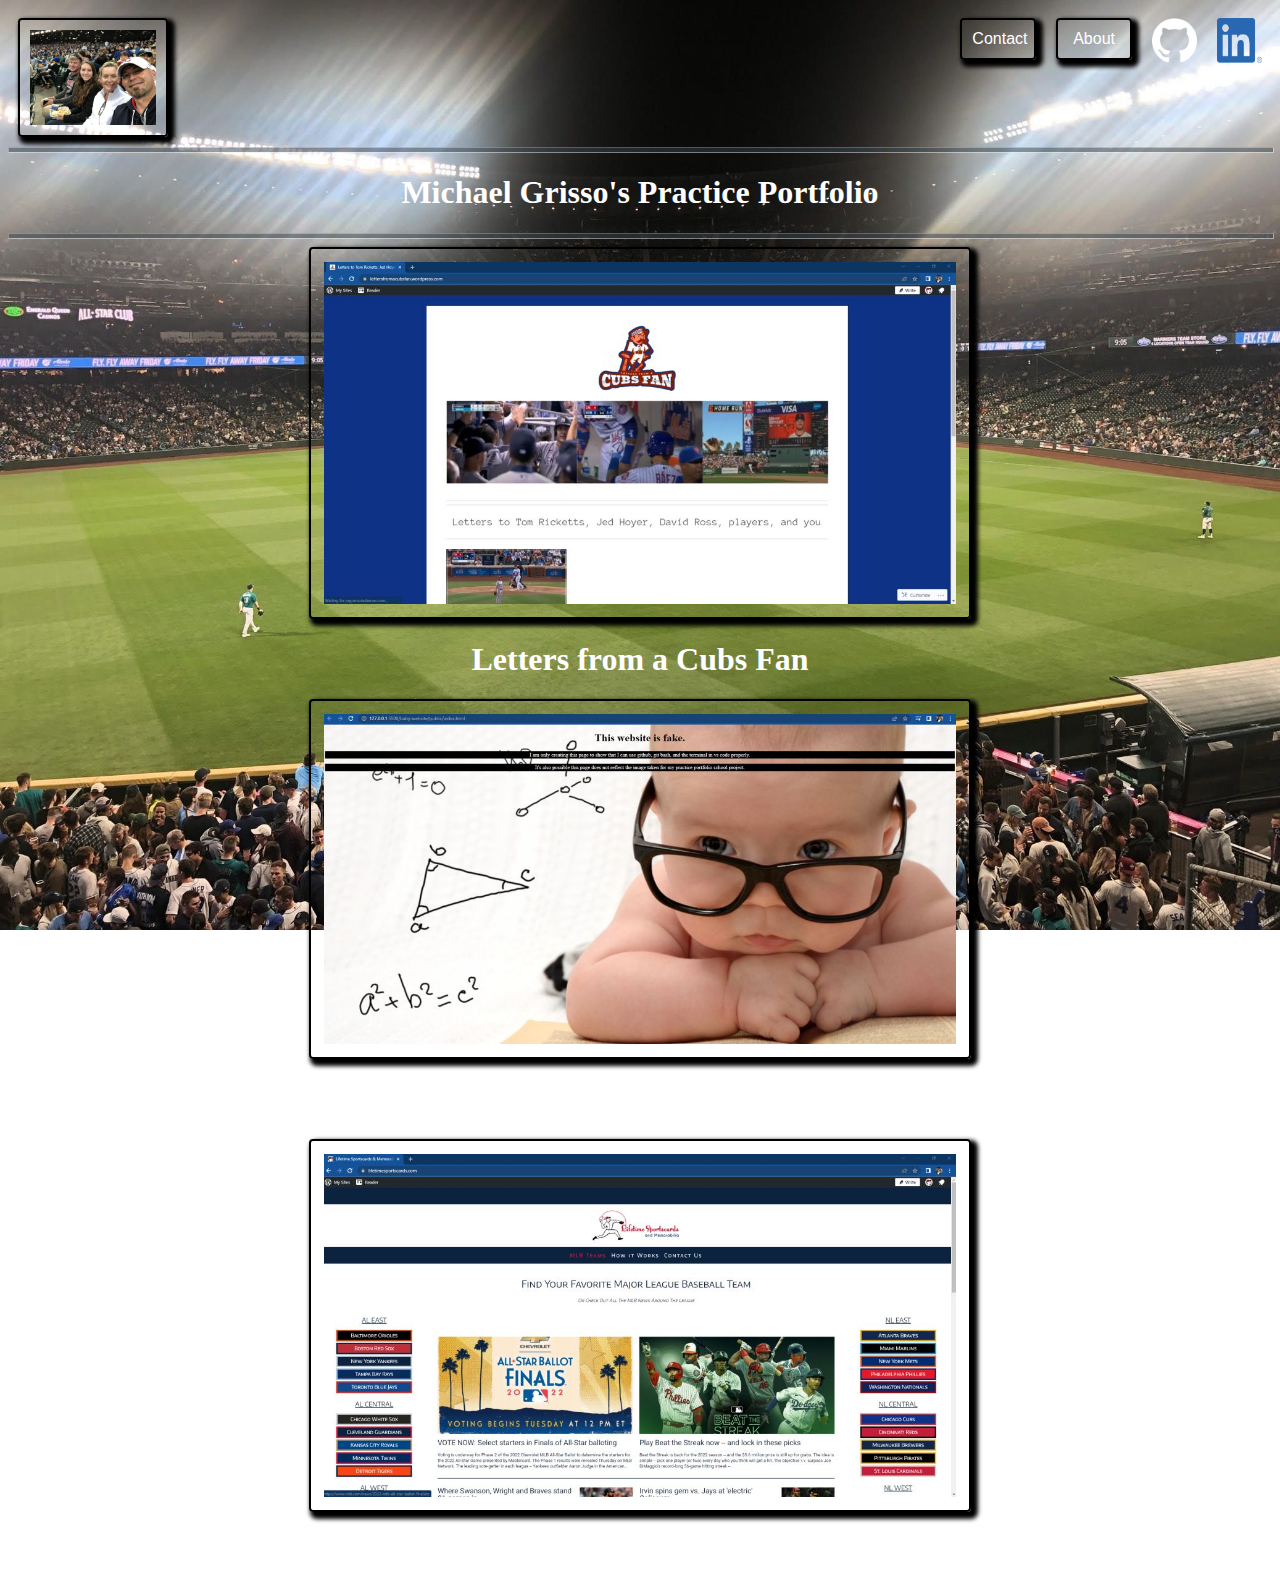
==== public/index.html @ 38a3c389 "html-css-project" ====
<!DOCTYPE html>
<html lang="en">
<head>
    <meta charset="UTF-8">
    <meta http-equiv="X-UA-Compatible" content="IE=edge">
    <meta name="viewport" content="width=device-width, initial-scale=1.0">
    <link rel="stylesheet" type="text/css" href="/public/css/style.css">
    <title>Michael Grisso's Portfolio</title>
</head>
<body>
        <a href="https://www.linkedin.com/in/michael-grisso-04b617129/" target="_blank"><img class="linked-in-img" src="../public/img/LI-In-Bug.png" alt="LinkedIn logo"></a><a href="https://github.com/Michael-Grisso" target="_blank"><img class="github-img" src="../public/img/GitHub-Mark-Light-120px-plus.png" alt="Github logo"></a>
        <button class="buttons"><a href="../about.html" target="_blank">About</a></button>
        <button class="buttons"><a href="../contact.html" target="_blank">Contact</a></button>
    <div>
        <img class="family-pic" src="/public/img/Family_Pic.jpg" alt="Michael Grisso family image"/>
    </div>
    <div>
        <hr class="horizontal-line">
    </div>
    <div class="portfolio-text">
        <h1>Michael Grisso's Practice Portfolio</h1>
    </div>
    <div>
        <hr class="horizontal-line">
    </div>
    <div>
        <img class="website-examples" src="../public/img/Lettersfromacubsfan.jpg" alt="Letters from a Cubs Fan website"/>
        <h1 class="website-titles"><a href="https://github.com/Michael-Grisso/lettersfromacubsfan">Letters from a Cubs Fan</a></h1>
    </div>
    <div>
        <img class="website-examples" src="../public/img/baby-website-img.jpg" alt="Community Umbrella website"/>
        <h1 class="website-titles"><a href="https://github.com/Michael-Grisso/baby-website">Smart Babies</a></h1>
    </div>
    <div>
        <img class="website-examples" src="../public/img/LifetimeSportscardsProject.jpg" alt="Lifetime Sportscards website"/>
        <h1 class="website-titles">Lifetime Sportscards</h1>
    </div>
</body>
</html>
---- public/css/style.css ----
/*For easier grading I have put each tag or css class in the order it was used on the index.html page*/

html {
    background: url("../img/TMobilePark.jpg") no-repeat center center fixed;
    -webkit-background-size: cover;
    -moz-background-size: cover;
    -o-background-size: cover;
    background-size: cover;
}

a {
    text-decoration: none;
    color: inherit;
}

.linked-in-img {
    float: right;
    height: 45px;
    padding: 10px;
    width: 45px;
}

.github-img {
    float: right;
    padding: 10px;
    width: 45px;
}

.buttons {
    background-color: 
    transparent;
    border: 2px solid black;
    border-radius: 4px;
    box-shadow: 4px 4px 4px 3px black;
    color: white;
    font-size: 16px;
    float: right;
    margin: 10px;
    padding: 10px;
    width: 6%;
}

.family-pic {
    border: 2px solid black;
    border-radius: 4px;
    box-shadow: 4px 4px 4px 3px black;
    float: left;
    margin: 10px;
    padding: 10px;
    width: 10%
}

.horizontal-line {
    background-color: #36454F;
    height: 4px;
    opacity: 0.5;
    width: 100%;
}

.portfolio-text {
    color: white;
    margin: 0px;
    padding: 0px;
    text-align: center;
}

.website-examples {
    border: 2px solid black;
    border-radius: 4px;
    box-shadow: 4px 4px 4px 3px black;
    display: block;
    margin-left: auto;
    margin-right: auto;
    padding: 13px;
    width: 50%;
}

.website-titles {
    color: white;
    text-align: center;
}

.website-titles:hover {
    color: black;
}
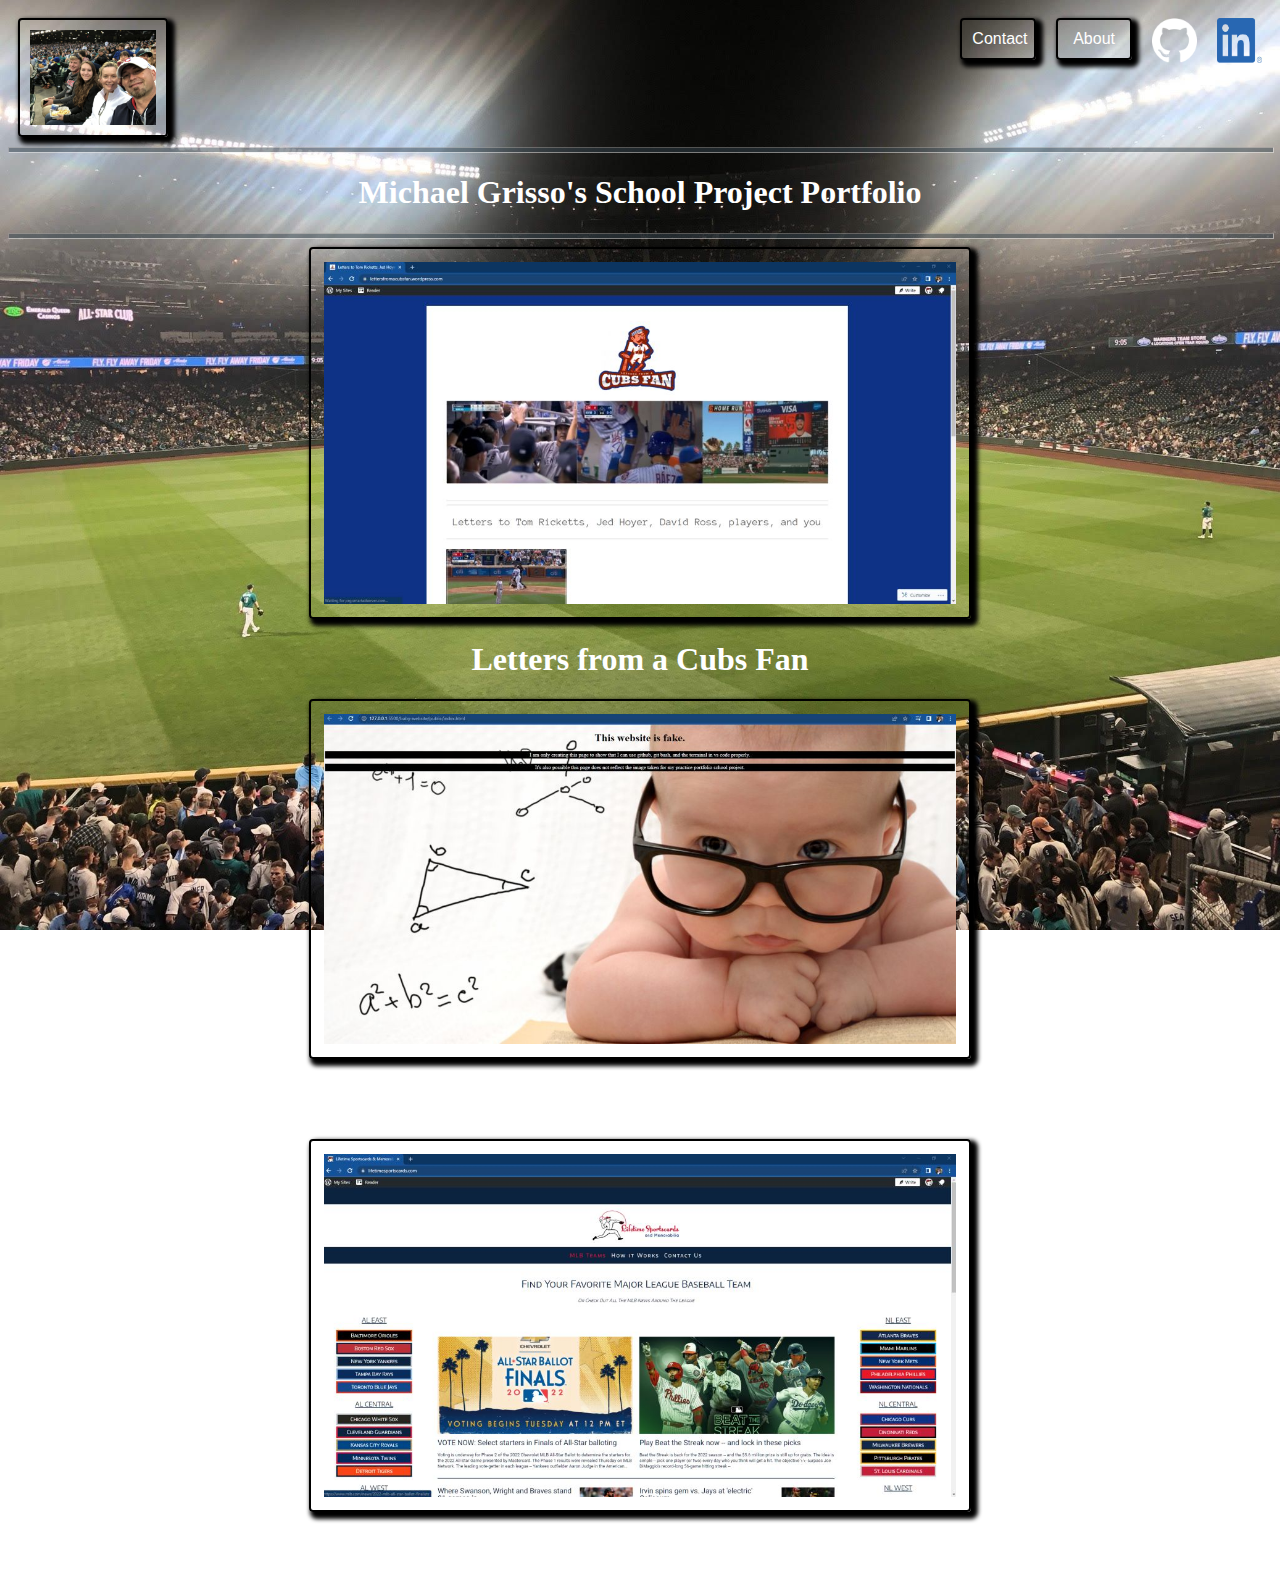
==== commit fd2f43a0: "school project" ====
--- a/public/index.html
+++ b/public/index.html
@@ -5,12 +5,12 @@
     <meta http-equiv="X-UA-Compatible" content="IE=edge">
     <meta name="viewport" content="width=device-width, initial-scale=1.0">
     <link rel="stylesheet" type="text/css" href="/public/css/style.css">
-    <title>Michael Grisso's Portfolio</title>
+    <title>Michael Grisso's School Project Portfolio</title>
 </head>
 <body>
         <a href="https://www.linkedin.com/in/michael-grisso-04b617129/" target="_blank"><img class="linked-in-img" src="../public/img/LI-In-Bug.png" alt="LinkedIn logo"></a><a href="https://github.com/Michael-Grisso" target="_blank"><img class="github-img" src="../public/img/GitHub-Mark-Light-120px-plus.png" alt="Github logo"></a>
-        <button class="buttons"><a href="../about.html" target="_blank">About</a></button>
-        <button class="buttons"><a href="../contact.html" target="_blank">Contact</a></button>
+        <button class="buttons"><a href="../public/about.html" target="_blank">About</a></button>
+        <button class="buttons"><a href="../public/contact.html" target="_blank">Contact</a></button>
     <div>
         <img class="family-pic" src="/public/img/Family_Pic.jpg" alt="Michael Grisso family image"/>
     </div>
@@ -18,22 +18,22 @@
         <hr class="horizontal-line">
     </div>
     <div class="portfolio-text">
-        <h1>Michael Grisso's Practice Portfolio</h1>
+        <h1>Michael Grisso's School Project Portfolio</h1>
     </div>
     <div>
         <hr class="horizontal-line">
     </div>
     <div>
-        <img class="website-examples" src="../public/img/Lettersfromacubsfan.jpg" alt="Letters from a Cubs Fan website"/>
+        <img class="website-examples" src="../public/img/Lettersfromacubsfan.jpg" alt="fake Chicago Cubs website for school project"/>
         <h1 class="website-titles"><a href="https://github.com/Michael-Grisso/lettersfromacubsfan">Letters from a Cubs Fan</a></h1>
     </div>
     <div>
-        <img class="website-examples" src="../public/img/baby-website-img.jpg" alt="Community Umbrella website"/>
+        <img class="website-examples" src="../public/img/baby-website-img.jpg" alt="fake baby website for school project"/>
         <h1 class="website-titles"><a href="https://github.com/Michael-Grisso/baby-website">Smart Babies</a></h1>
     </div>
     <div>
-        <img class="website-examples" src="../public/img/LifetimeSportscardsProject.jpg" alt="Lifetime Sportscards website"/>
-        <h1 class="website-titles">Lifetime Sportscards</h1>
+        <img class="website-examples" src="../public/img/LifetimeSportscardsProject.jpg" alt="fake baseball website for school project"/>
+        <h1 class="website-titles"><a href="https://github.com/Michael-Grisso/baseball-website">Baseball Website</a></h1>
     </div>
 </body>
 </html>--- a/public/css/style.css
+++ b/public/css/style.css
@@ -1,4 +1,7 @@
-/*For easier grading I have put each tag or css class in the order it was used on the index.html page*/
+a {
+    text-decoration: none;
+    color: inherit;
+}
 
 html {
     background: url("../img/TMobilePark.jpg") no-repeat center center fixed;
@@ -8,22 +11,10 @@
     background-size: cover;
 }
 
-a {
-    text-decoration: none;
-    color: inherit;
-}
-
-.linked-in-img {
-    float: right;
-    height: 45px;
-    padding: 10px;
-    width: 45px;
-}
-
-.github-img {
-    float: right;
-    padding: 10px;
-    width: 45px;
+.about-para {
+    color: white;
+    font-size: 25px;
+    margin: 75px;
 }
 
 .buttons {
@@ -40,6 +31,16 @@
     width: 6%;
 }
 
+.buttons:hover {
+    background-color: rgba(0, 0, 0, 0.5);
+}
+
+.contact-img {
+    display: block;
+    margin: 20px auto 0 auto;
+    width: 10%;
+}
+
 .family-pic {
     border: 2px solid black;
     border-radius: 4px;
@@ -48,6 +49,34 @@
     margin: 10px;
     padding: 10px;
     width: 10%
+}
+
+.form {
+    display: block;
+    margin: 0 auto 0 auto;
+    width: 50%;
+}
+
+.github-img {
+    float: right;
+    padding: 10px;
+    width: 45px;
+}
+
+.github-img:hover {
+    border: 2px solid black;
+    border-radius: 4px;
+    box-shadow: 4px 4px 4px 3px black;
+}
+
+.helicopter-ride {
+    border: 2px solid black;
+    border-radius: 4px;
+    box-shadow: 4px 4px 4px 3px black;
+    float: left;
+    margin: 50px 25px 25px 25px;
+    padding: 10px;
+    width: 35%;
 }
 
 .horizontal-line {
@@ -57,6 +86,82 @@
     width: 100%;
 }
 
+.linked-in-img {
+    float: right;
+    height: 45px;
+    padding: 10px;
+    width: 45px;
+}
+
+.linked-in-img:hover {
+    border: 2px solid black;
+    border-radius: 4px;
+    box-shadow: 4px 4px 4px 3px black;
+}
+
+.message {
+    background: transparent;
+    border: 4px solid #36454F;
+    border-radius: 4px;
+    box-shadow: 4px 4px black;
+    color: #FFFFFF;
+    display: block;
+    font-size: 20px;
+    height: 250px;
+    margin: 0 auto 0 auto;
+    width: 50%;
+}
+
+.message-box {
+    background: transparent;
+    border: 4px solid #36454F;
+    border-radius: 4px;
+    box-shadow: 4px 4px black;
+    display: block;
+    margin: 0 auto 0 auto;
+    min-height: 25px;
+    width: 50%;
+}
+
+.message-name {
+    color: white;
+    display: block;
+    font-size: 20px;
+    margin: 4px auto 0 auto;
+    width: 50%;
+}
+
+.message-email {
+    color: white;
+    display: block;
+    font-size: 20px;
+    margin: 0 auto 0 auto;
+    width: 50%;
+}
+
+.message-submit {
+    background: transparent;
+    border: 2px solid black;
+    border-radius: 4px;
+    color: white;
+    display: block;
+    font-size: 20px;
+    margin: 20px auto 0 auto;
+    width: 25%;
+}
+
+.message:hover {
+    background-color: rgba(255, 255, 255, 0.5);
+}
+
+.message-box:hover {
+    background-color: rgba(255, 255, 255, 0.5);
+}
+
+.message-submit:hover {
+    background: black;
+}
+
 .portfolio-text {
     color: white;
     margin: 0px;
@@ -64,6 +169,13 @@
     text-align: center;
 }
 
+.text {
+    color: white;
+    font-size: 3vw;
+    margin: 0 0 0 0;
+    text-align: center;
+}
+
 .website-examples {
     border: 2px solid black;
     border-radius: 4px;
@@ -81,5 +193,10 @@
 }
 
 .website-titles:hover {
-    color: black;
+    background-color: rgba(0, 0, 0, 0.5);
+    border: 2px solid rgba(0, 0, 0, 0.5);
+    border-radius: 4px;
+    margin-left: auto;
+    margin-right: auto;
+    width: 20%;
 }